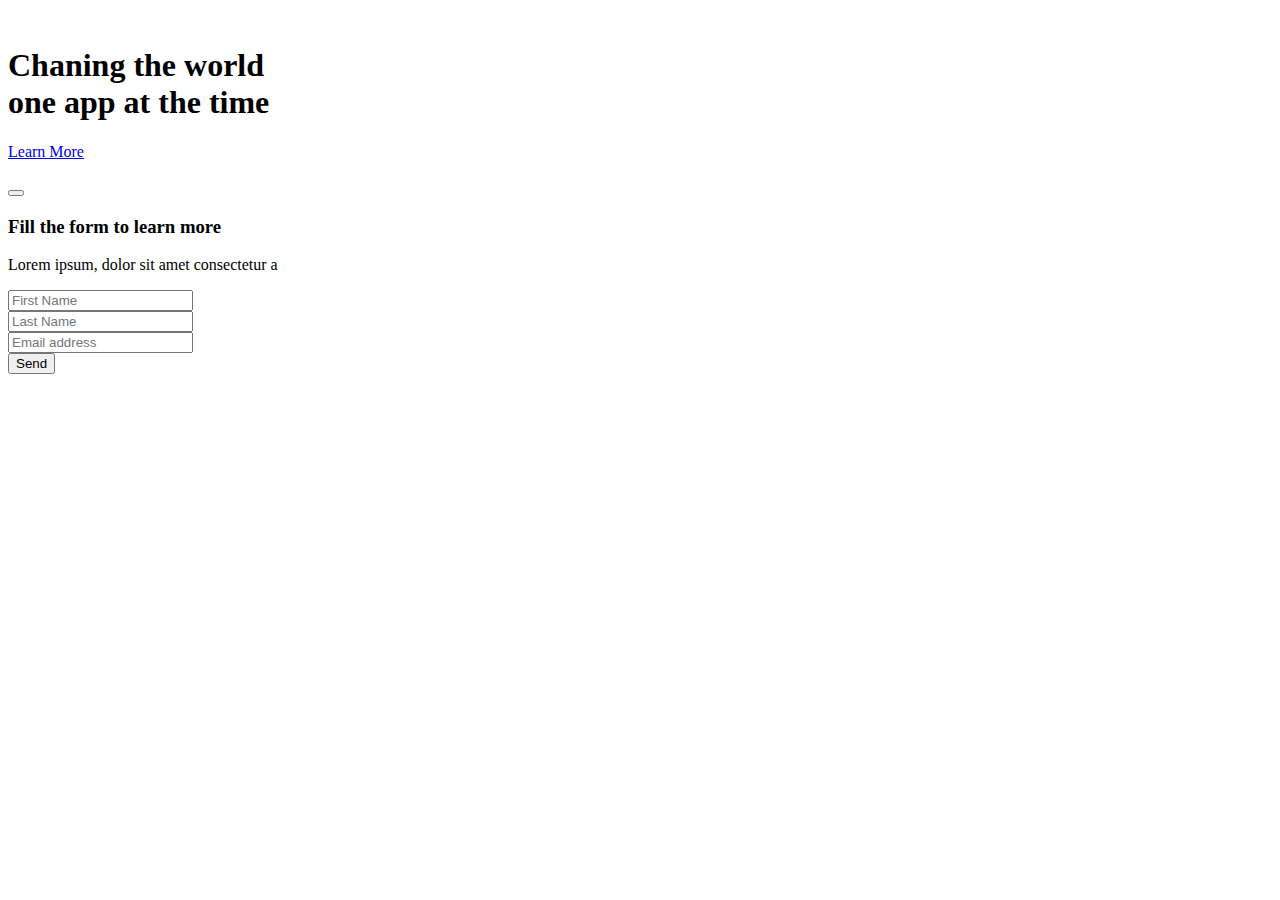
==== bootstrap-1.landing-page-shop/index.html @ f446409d "first landing page bootstrap" ====
<!DOCTYPE html>
<html lang="es">
  <head>
    <meta charset="UTF-8" />
    <meta name="viewport" content="width=device-width, initial-scale=1.0" />
    <link
      href="https://cdn.jsdelivr.net/npm/bootstrap@5.3.2/dist/css/bootstrap.min.css"
      rel="stylesheet"
      integrity="sha384-T3c6CoIi6uLrA9TneNEoa7RxnatzjcDSCmG1MXxSR1GAsXEV/Dwwykc2MPK8M2HN"
      crossorigin="anonymous"
    />
    <link rel="stylesheet" href="/css/style.css">
    <title>APP | Welcome</title>
  </head>
  <body class="bg-white">
    <!--Showcase-->
    <section class="showcase">
      <div class="container">
        <div class="showcase-bottom row">
          <div class="col-md-7">
            <div
              class="d-flex flex-column justify-content-center align-items-center text-center h-100 text-light"
            >
              <img src="/images/logo3.png" class="img-fluid border-start" style="height: 120px;" alt="">
              <h1 class="display-1 fw-lighter py-4">Chaning the world
                <br>
                    <span class="fw-medium">one app at the time</span>
              </h1>
              <!-- abrir el modal data-bs-toggle & target-->
              <a 
              href="#" 
              class="btn btn-primary rounded-pill text-uppercase px-5 py-2 border-0"
              data-bs-toggle="modal" 
              data-bs-target="#modal"
              >Learn More</a>
            </div>
          </div>
          <div class="col-md-5 mt-5">
            <img src="/images/phone1.png" class="img-fluid" style="height: 600px;" alt="">
          </div>
        </div>
      </div>
    </section>

    <!-- modal -->
    <div id="modal" class="modal fade">
        <div class="modal-dialog modal-lg mt-3">
            <div class="modal-content px-5 py-3">
                <div class="row">
                    <div class="col-lg-12 contact form">
                        <div class="card-border-0">
                            <div class="card-body">
                                <div class="text-end">
                                    <button type="button" class="btn-close" data-bs-dismiss="modal"
                                    aria-label="Close"></button>
                                </div>
                                <div class="card-title text-center pb-3">
                                    <h3>Fill the form to learn more</h3>
                                    <p class="lead text-muted fw-light">
                                        Lorem ipsum, dolor sit amet consectetur a
                                    </p>
                                </div>
                                <form action="">
                                    <div class="mb-3 d-flex w-100">
                                        <input type="text" placeholder="First Name"
                                        class="form-control bg-light">
                                    </div>
                                    <div class="mb-3 d-flex w-100">
                                        <input type="text" placeholder="Last Name"
                                        class="form-control bg-light">
                                    </div>
                                    <div class="mb-3 d-flex w-100">
                                        <input type="text" placeholder="Email address"
                                        class="form-control bg-light">
                                    </div>
                                    <input type="submit" name="" id="" value="Send" class="btn btn-primary w-100 rounded-0 mb-5 border-0">
                                </form>
                            </div>
                        </div>
                    </div>
                </div>
            </div>
        </div>
    </div>


    <script
      src="https://cdn.jsdelivr.net/npm/bootstrap@5.3.2/dist/js/bootstrap.bundle.min.js"
      integrity="sha384-C6RzsynM9kWDrMNeT87bh95OGNyZPhcTNXj1NW7RuBCsyN/o0jlpcV8Qyq46cDfL"
      crossorigin="anonymous"
    ></script>
  </body>
</html>
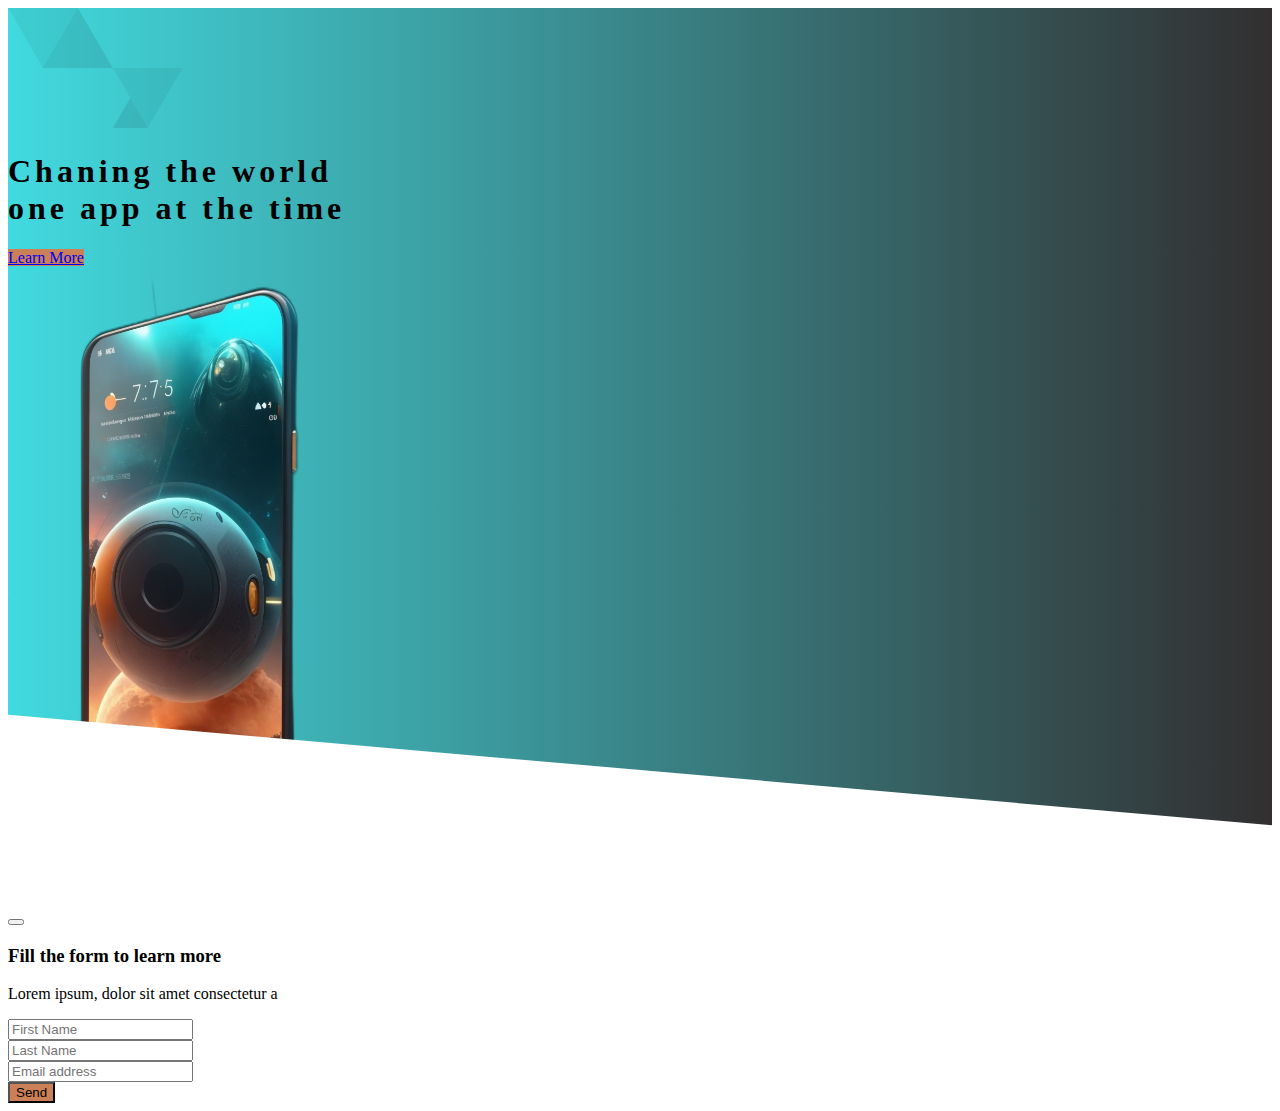
==== commit 7a756744: "arreglando las rutas" ====
--- a/bootstrap-1.landing-page-shop/index.html
+++ b/bootstrap-1.landing-page-shop/index.html
@@ -9,7 +9,7 @@
       integrity="sha384-T3c6CoIi6uLrA9TneNEoa7RxnatzjcDSCmG1MXxSR1GAsXEV/Dwwykc2MPK8M2HN"
       crossorigin="anonymous"
     />
-    <link rel="stylesheet" href="/css/style.css">
+    <link rel="stylesheet" href="css/style.css">
     <title>APP | Welcome</title>
   </head>
   <body class="bg-white">
@@ -21,7 +21,7 @@
             <div
               class="d-flex flex-column justify-content-center align-items-center text-center h-100 text-light"
             >
-              <img src="/images/logo3.png" class="img-fluid border-start" style="height: 120px;" alt="">
+              <img src="images/logo3.png" class="img-fluid border-start" style="height: 120px;" alt="">
               <h1 class="display-1 fw-lighter py-4">Chaning the world
                 <br>
                     <span class="fw-medium">one app at the time</span>
@@ -36,7 +36,7 @@
             </div>
           </div>
           <div class="col-md-5 mt-5">
-            <img src="/images/phone1.png" class="img-fluid" style="height: 600px;" alt="">
+            <img src="images/phone1.png" class="img-fluid" style="height: 600px;" alt="">
           </div>
         </div>
       </div>
--- a/bootstrap-1.landing-page-shop/css/style.css
+++ b/bootstrap-1.landing-page-shop/css/style.css
@@ -0,0 +1,52 @@
+.showcase {
+    background-image: linear-gradient(to right, #41dadf, #322f30);
+    height: 100vh;
+}
+h1 {
+    letter-spacing: 4px;
+}
+
+.showcase-bottom::after {
+    content: '';
+    position: absolute;
+    height: 200px;
+    bottom: -70px;
+    right: 0;
+    left: 0;
+    background: #fff;
+    transform: skewY(5deg);
+    -webkit-transform: skewY(5deg);
+    -moz-transform: skewY(5deg);
+    -ms-transform: skewY(5deg);
+}
+
+/* sustituir una clase de bootstrap*/
+.bg-primary,
+.btn-primary {
+    background:  #cb8058;
+}
+.bg-primary,
+.btn-primary:hover {
+    background:   #7f594c ;
+}
+
+/* Mobile*/
+
+@media (max-width: 768px) {
+    .showcase {
+        height: 100%;
+        padding: 100px 0;
+    }
+
+    .showcase .col-md-5 img {
+        height: 450px;
+        display: block;
+        margin: auto 0;
+        padding-top: 20px;
+    }
+
+
+    .showcase-bottom::after {
+        display: none ;
+    }
+}
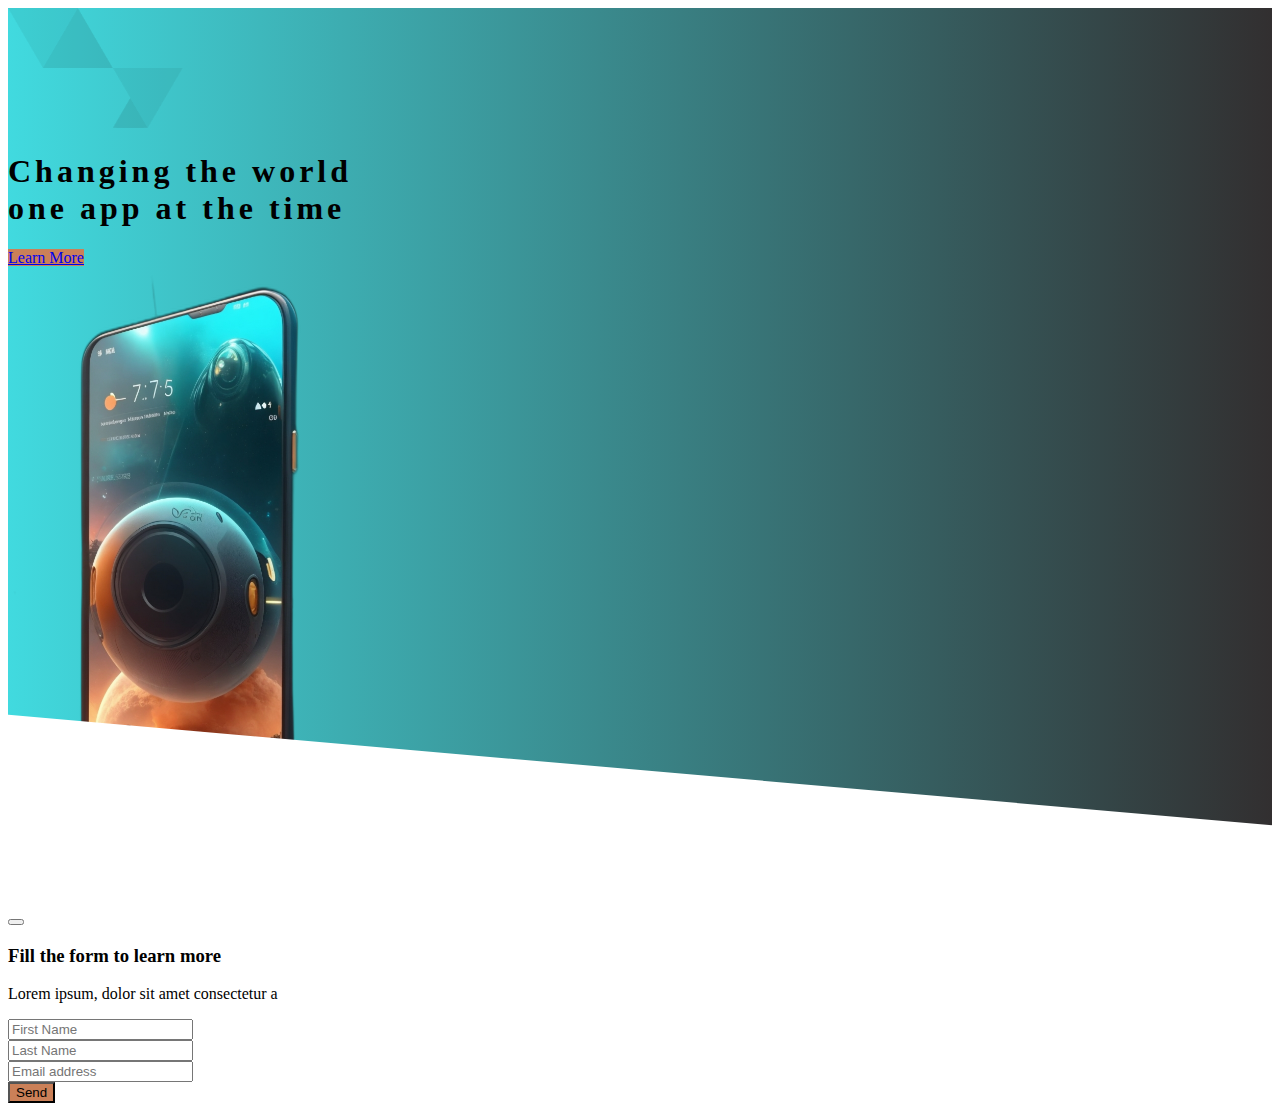
==== commit 771dec67: "changing" ====
--- a/bootstrap-1.landing-page-shop/index.html
+++ b/bootstrap-1.landing-page-shop/index.html
@@ -22,7 +22,7 @@
               class="d-flex flex-column justify-content-center align-items-center text-center h-100 text-light"
             >
               <img src="images/logo3.png" class="img-fluid border-start" style="height: 120px;" alt="">
-              <h1 class="display-1 fw-lighter py-4">Chaning the world
+              <h1 class="display-1 fw-lighter py-4">Changing the world
                 <br>
                     <span class="fw-medium">one app at the time</span>
               </h1>
